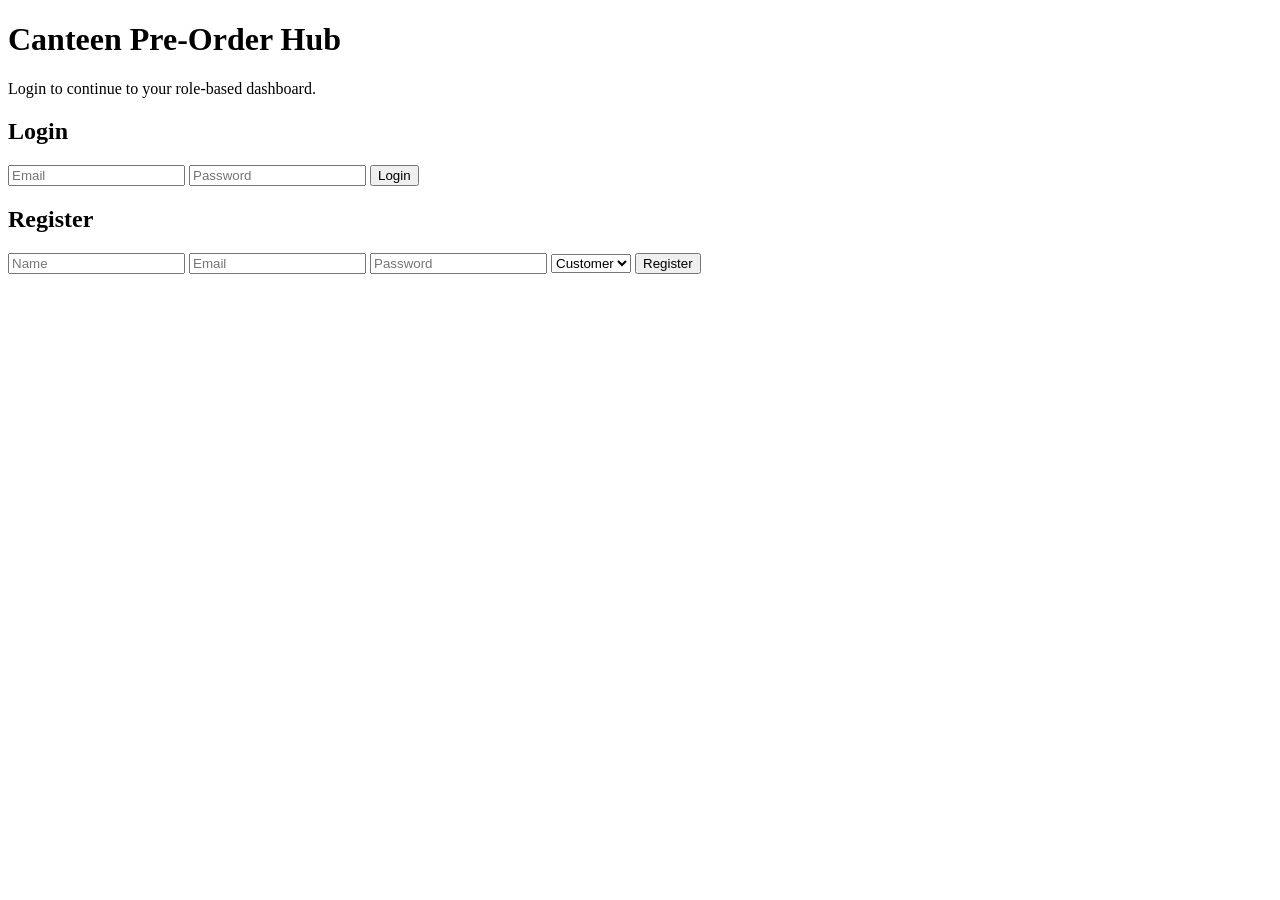
==== src/main/resources/static/index.html @ 0ecf496e "feat: add authentication and security foundation" ====
<!doctype html>
<html lang="en">
<head>
    <meta charset="UTF-8">
    <meta name="viewport" content="width=device-width, initial-scale=1.0">
    <title>Canteen Pre-Order - Login</title>
    <link rel="stylesheet" href="/css/style.css">
</head>
<body>
<header class="hero">
    <div>
        <h1>Canteen Pre-Order Hub</h1>
        <p>Login to continue to your role-based dashboard.</p>
    </div>
</header>

<main class="grid auth-grid">
    <section class="card">
        <h2>Login</h2>
        <form id="loginForm">
            <input name="email" type="email" placeholder="Email" required>
            <input name="password" type="password" placeholder="Password" required>
            <button type="submit">Login</button>
        </form>
    </section>

    <section class="card">
        <h2>Register</h2>
        <form id="registerForm">
            <input name="name" placeholder="Name" required>
            <input name="email" type="email" placeholder="Email" required>
            <input name="password" type="password" placeholder="Password" required>
            <select name="role" required>
                <option value="CUSTOMER">Customer</option>
                <option value="STAFF">Staff</option>
                <option value="ADMIN">Admin</option>
            </select>
            <button type="submit">Register</button>
        </form>
    </section>
</main>

<div id="toast"></div>
<script src="/js/app.js"></script>
<script src="/js/auth.js"></script>
</body>
</html>
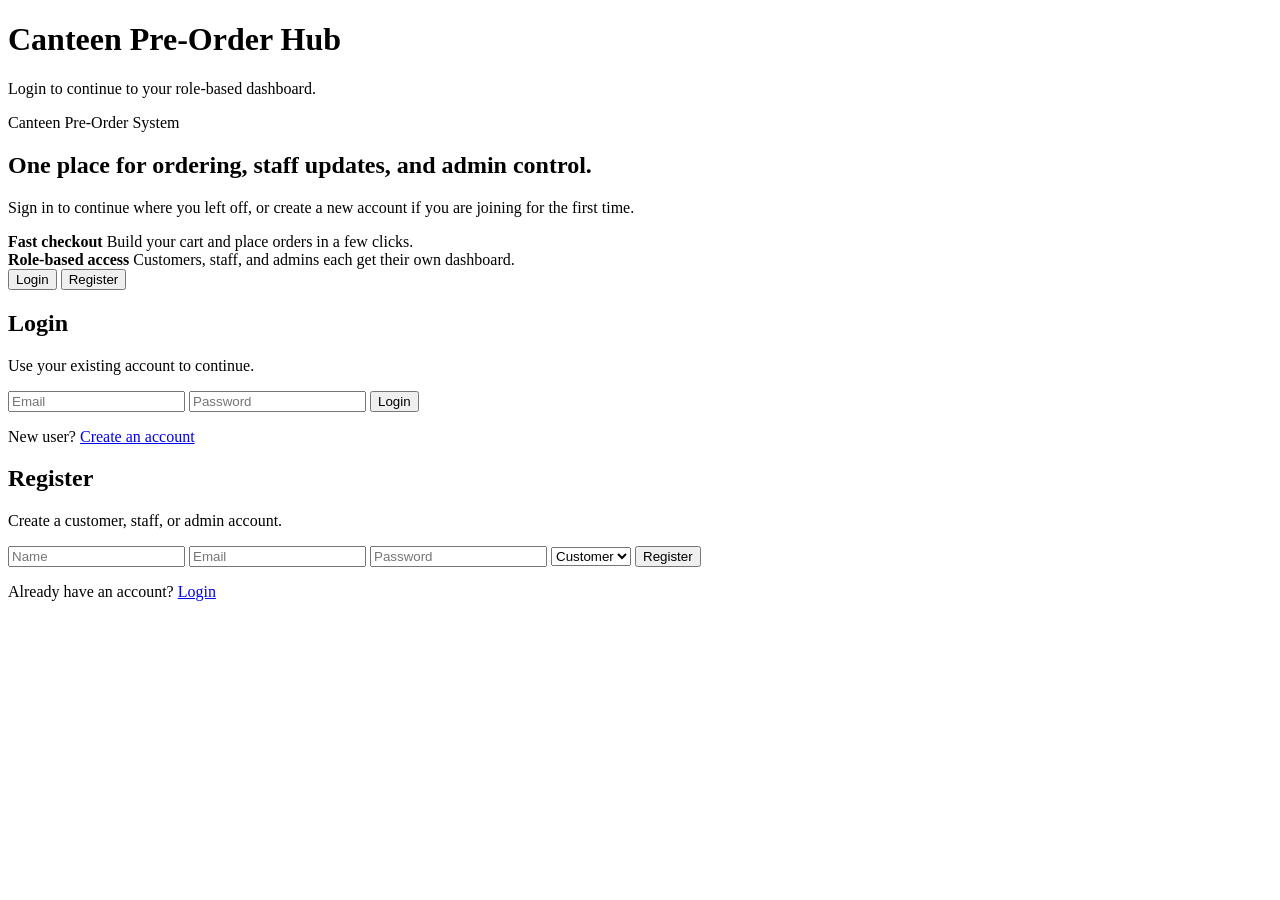
==== commit 56e72d58: "Feature: Multi-tab auth, grace-period order expiry, email-based staff lookup, and session hardening " ====
--- a/src/main/resources/static/index.html
+++ b/src/main/resources/static/index.html
@@ -4,6 +4,7 @@
     <meta charset="UTF-8">
     <meta name="viewport" content="width=device-width, initial-scale=1.0">
     <title>Canteen Pre-Order - Login</title>
+    <link rel="icon" type="image/svg+xml" href="/favicon.svg">
     <link rel="stylesheet" href="/css/style.css">
 </head>
 <body>
@@ -14,29 +15,60 @@
     </div>
 </header>
 
-<main class="grid auth-grid">
-    <section class="card">
-        <h2>Login</h2>
-        <form id="loginForm">
-            <input name="email" type="email" placeholder="Email" required>
-            <input name="password" type="password" placeholder="Password" required>
-            <button type="submit">Login</button>
-        </form>
+<main class="auth-shell">
+    <section class="auth-copy card">
+        <span class="eyebrow">Canteen Pre-Order System</span>
+        <h2>One place for ordering, staff updates, and admin control.</h2>
+        <p>Sign in to continue where you left off, or create a new account if you are joining for the first time.</p>
+        <div class="auth-points">
+            <div>
+                <strong>Fast checkout</strong>
+                <span>Build your cart and place orders in a few clicks.</span>
+            </div>
+            <div>
+                <strong>Role-based access</strong>
+                <span>Customers, staff, and admins each get their own dashboard.</span>
+            </div>
+        </div>
     </section>
 
-    <section class="card">
-        <h2>Register</h2>
-        <form id="registerForm">
-            <input name="name" placeholder="Name" required>
-            <input name="email" type="email" placeholder="Email" required>
-            <input name="password" type="password" placeholder="Password" required>
-            <select name="role" required>
-                <option value="CUSTOMER">Customer</option>
-                <option value="STAFF">Staff</option>
-                <option value="ADMIN">Admin</option>
-            </select>
-            <button type="submit">Register</button>
-        </form>
+    <section class="auth-forms card">
+        <div class="auth-tabs" role="tablist" aria-label="Authentication forms">
+            <button type="button" class="auth-tab active" data-target="login-panel" aria-controls="login-panel" aria-selected="true">Login</button>
+            <button type="button" class="auth-tab" data-target="register-panel" aria-controls="register-panel" aria-selected="false">Register</button>
+        </div>
+
+        <section class="auth-panel active" id="login-panel" role="tabpanel" aria-labelledby="Login">
+            <div class="card-heading">
+                <h2>Login</h2>
+                <p>Use your existing account to continue.</p>
+            </div>
+            <form id="loginForm">
+                <input name="email" type="email" placeholder="Email" required>
+                <input name="password" type="password" placeholder="Password" required>
+                <button type="submit">Login</button>
+            </form>
+            <p class="auth-link-row">New user? <a href="#register-panel" data-switch-target="register-panel">Create an account</a></p>
+        </section>
+
+        <section class="auth-panel" id="register-panel" role="tabpanel" aria-labelledby="Register">
+            <div class="card-heading">
+                <h2>Register</h2>
+                <p>Create a customer, staff, or admin account.</p>
+            </div>
+            <form id="registerForm">
+                <input name="name" placeholder="Name" required>
+                <input name="email" type="email" placeholder="Email" required>
+                <input name="password" type="password" placeholder="Password" required>
+                <select name="role" required>
+                    <option value="CUSTOMER">Customer</option>
+                    <option value="STAFF">Staff</option>
+                    <option value="ADMIN">Admin</option>
+                </select>
+                <button type="submit">Register</button>
+            </form>
+            <p class="auth-link-row">Already have an account? <a href="#login-panel" data-switch-target="login-panel">Login</a></p>
+        </section>
     </section>
 </main>
 
